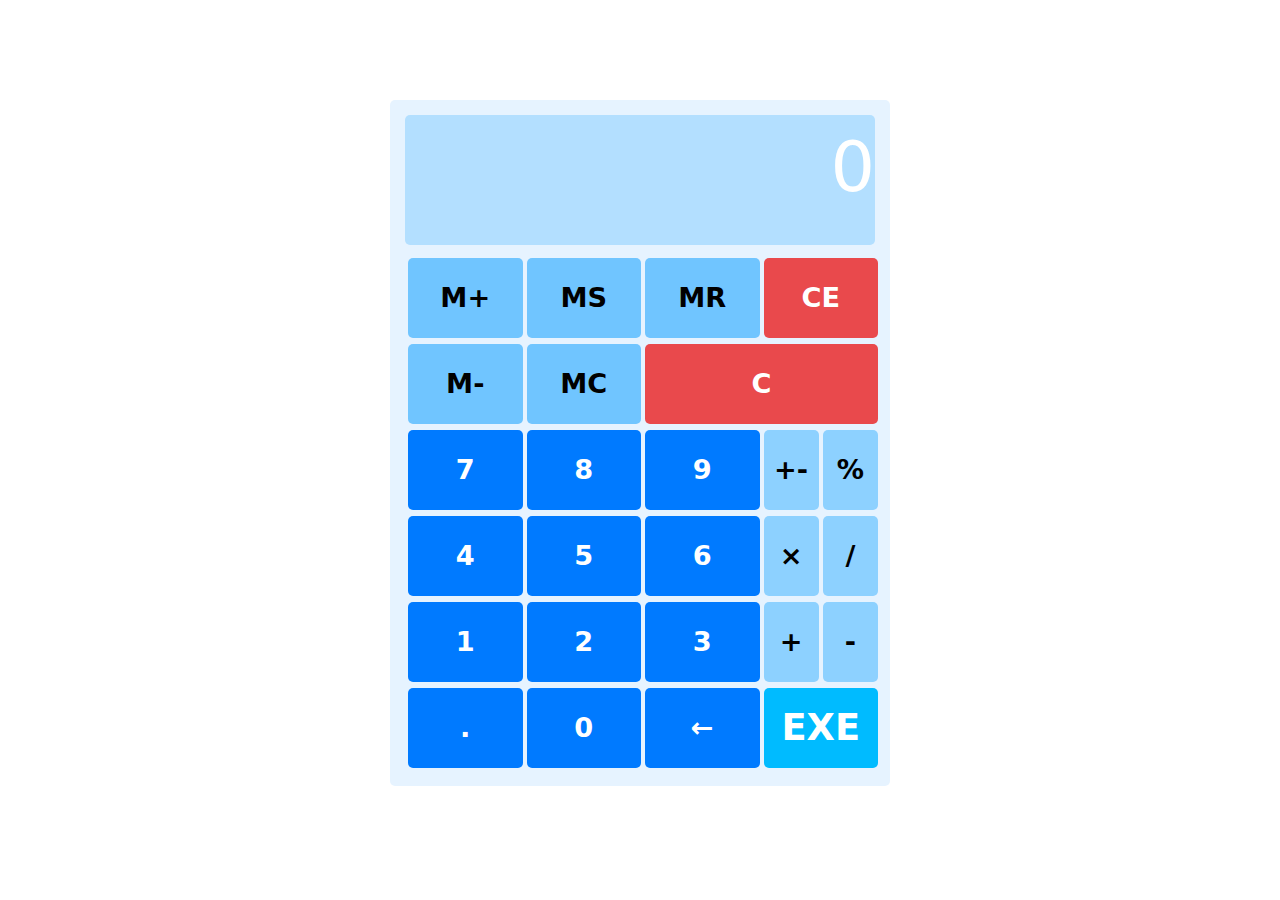
==== index.html @ bbae756f "First commit" ====
<!DOCTYPE html>
<html>
    <head>
        <meta charset="UTF-8" />
        <!-- CSS -->
        <link rel="stylesheet" href="css/style.css" />
        <!-- Bootstrap -->
        <link
            href="https://cdnjs.cloudflare.com/ajax/libs/bootstrap/5.3.2/css/bootstrap.min.css"
            rel="stylesheet"
        />
        <!-- Titre -->
        <title>Calculatrice</title>
        <!-- JS -->
        <script src="js/modele.js" defer></script>
        <script src="js/controleur.js" defer></script>
    </head>
    <body>
        <div class="container">
            <div class="calculatrice">
                <!-- Ecran -->
                <div class="ecran">
                    <p class="affichage" id="screen"></p>
                </div>

                <!-- Boutons mémoire -->
                <div class="row g-1">
                    <div class="col-3">
                        <button class="touche btn-memoire" id="btnMP">
                            M+
                        </button>
                    </div>
                    <div class="col-3">
                        <button class="touche btn-memoire" id="btnMS">
                            MS
                        </button>
                    </div>
                    <div class="col-3">
                        <button class="touche btn-memoire" id="btnMR">
                            MR
                        </button>
                    </div>
                    <div class="col-3">
                        <button class="touche btn-supprimer" id="btnCE">
                            CE
                        </button>
                    </div>
                </div>

                <div class="row g-1">
                    <div class="col-3">
                        <button class="touche btn-memoire" id="btnMM">
                            M-
                        </button>
                    </div>
                    <div class="col-3">
                        <button class="touche btn-memoire" id="btnMC">
                            MC
                        </button>
                    </div>
                    <div class="col-6">
                        <button class="touche btn-supprimer" id="btnC">
                            C
                        </button>
                    </div>
                </div>

                <!-- Boutons chiffres -->
                <div class="row g-1">
                    <div class="col-9">
                        <div class="row g-1">
                            <div class="col-4">
                                <button class="touche btn-chiffre" id="7">
                                    7
                                </button>
                            </div>
                            <div class="col-4">
                                <button class="touche btn-chiffre" id="8">
                                    8
                                </button>
                            </div>
                            <div class="col-4">
                                <button class="touche btn-chiffre" id="9">
                                    9
                                </button>
                            </div>
                        </div>
                        <div class="row g-1">
                            <div class="col-4">
                                <button class="touche btn-chiffre" id="4">
                                    4
                                </button>
                            </div>
                            <div class="col-4">
                                <button class="touche btn-chiffre" id="5">
                                    5
                                </button>
                            </div>
                            <div class="col-4">
                                <button class="touche btn-chiffre" id="6">
                                    6
                                </button>
                            </div>
                        </div>
                        <div class="row g-1">
                            <div class="col-4">
                                <button class="touche btn-chiffre" id="1">
                                    1
                                </button>
                            </div>
                            <div class="col-4">
                                <button class="touche btn-chiffre" id="2">
                                    2
                                </button>
                            </div>
                            <div class="col-4">
                                <button class="touche btn-chiffre" id="3">
                                    3
                                </button>
                            </div>
                        </div>
                        <div class="row g-1">
                            <div class="col-4">
                                <button
                                    class="touche btn-chiffre"
                                    id="btnPoint"
                                >
                                    .
                                </button>
                            </div>
                            <div class="col-4">
                                <button class="touche btn-chiffre" id="0">
                                    0
                                </button>
                            </div>
                            <div class="col-4">
                                <button
                                    class="touche btn-chiffre"
                                    id="btnFleche"
                                >
                                    ←
                                </button>
                            </div>
                        </div>
                    </div>

                    <!-- Boutons opérateurs et changement de présentation pour affichage -->
                    <div class="col-3">
                        <div class="row g-1">
                            <div class="col-6">
                                <button
                                    class="touche btn-operateur"
                                    id="btnPlusMoins"
                                >
                                    +-
                                </button>
                            </div>
                            <div class="col-6">
                                <button
                                    class="touche btn-operateur"
                                    id="btnPourcent"
                                >
                                    %
                                </button>
                            </div>
                        </div>
                        <div class="row g-1">
                            <div class="col-6">
                                <button
                                    class="touche btn-operateur"
                                    id="btnMultiplier"
                                >
                                    ×
                                </button>
                            </div>
                            <div class="col-6">
                                <button
                                    class="touche btn-operateur"
                                    id="btnDiviser"
                                >
                                    /
                                </button>
                            </div>
                        </div>
                        <div class="row g-1">
                            <div class="col-6">
                                <button
                                    class="touche btn-operateur"
                                    id="btnPlus"
                                >
                                    +
                                </button>
                            </div>
                            <div class="col-6">
                                <button
                                    class="touche btn-operateur"
                                    id="btnMoins"
                                >
                                    -
                                </button>
                            </div>
                        </div>

                        <!-- Bouton validation -->
                        <div class="row g-1">
                            <div class="col-12">
                                <button
                                    class="touche btn-validation"
                                    id="btnEXE"
                                >
                                    EXE
                                </button>
                            </div>
                        </div>
                    </div>
                </div>
            </div>
        </div>
    </body>
</html>
---- css/style.css ----
/* Calculatrice */
.calculatrice {
  max-width: 500px;
  margin: 100px auto;
  padding: 15px;
  background-color: #E6F3FF;
  border-radius: 5px;
}

.ecran {
  height: 130px;
  background-color: #B3DFFF;
  border-radius: 5px;
  margin-bottom: 10px;
}

.affichage {
  width: 100%;
  height: 100%;
  color: white;
  text-align: right;
  font-size: 70px;
}

.touche {
  background-color: green;
  border: none;
  border-radius: 5px;
  width: 100%;
  height: 80px;
  margin: 3px;
  font-size: 1.7em;
  font-weight: bold;
}

.btn-supprimer {
  background-color: rgb(234, 0, 0, 0.7);
  color: white;
  transition: ease-in-out 0.2s;
}

.btn-supprimer:hover {
  background-color: rgb(234, 0, 0, 1);
}

.btn-memoire {
  background-color: rgb(61, 177, 255, 0.7);
  transition: ease-in-out 0.2s;
}

.btn-memoire:hover {
  background-color: rgb(61, 177, 255, 1);
}

.btn-operateur {
  background-color: rgb(102, 194, 255, 0.7);
  transition: ease-in-out 0.2s;
}

.btn-operateur:hover {
  background-color: rgb(102, 194, 255, 1);
}

.btn-chiffre {
  background-color: #007AFF;
  color: white;
  transition: ease-in-out 0.2s;
}

.btn-validation {
  background-color: #00BBFF;
  color: white;
  font-size: 2.3em;
}

.btn-validation:hover {
  background-color: #00b14a;
  color: white;
  transition: ease-in-out 0.2s;
}
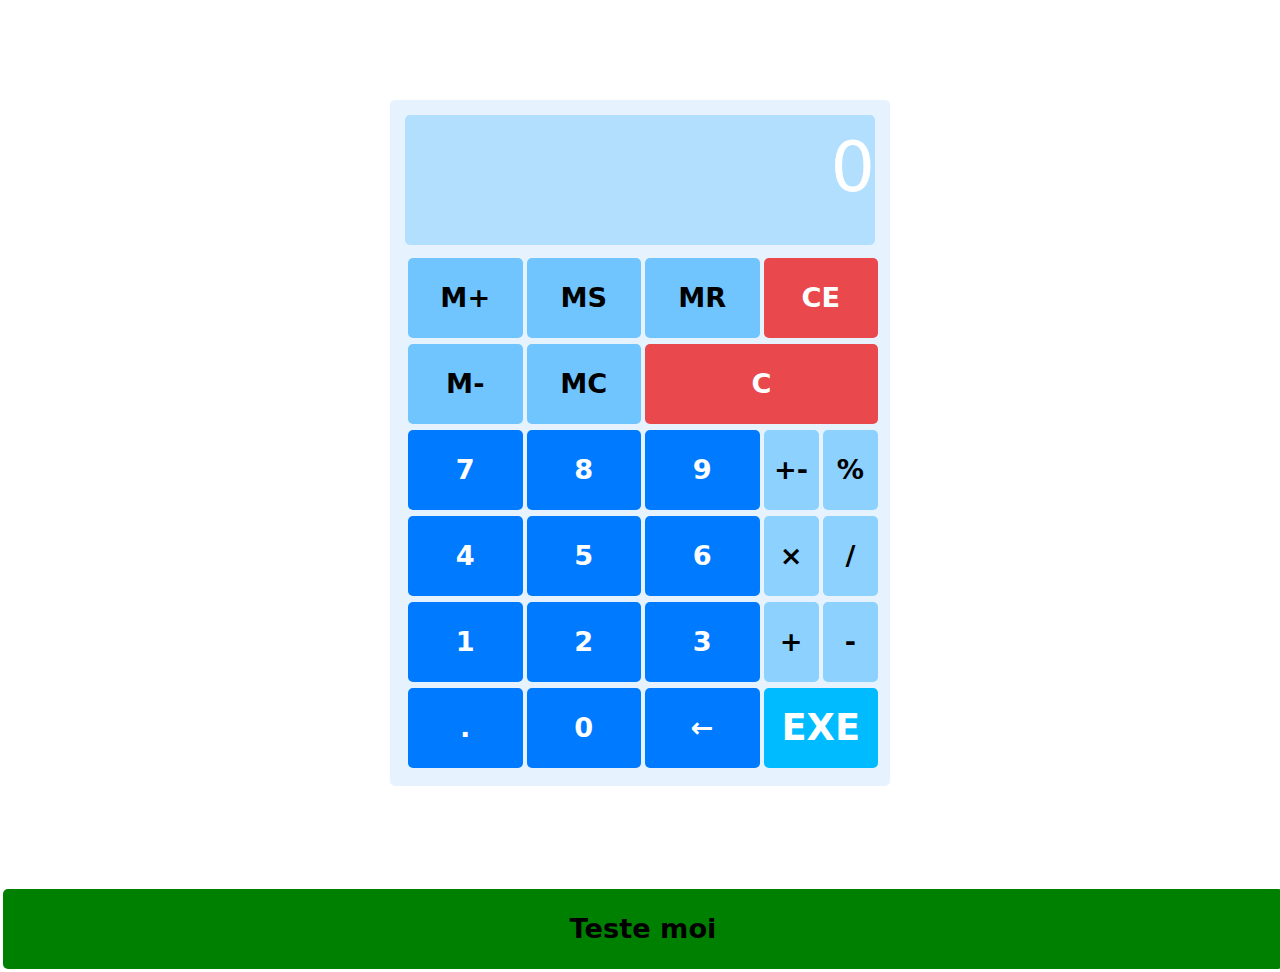
==== commit 02953b88: "Ajout de la fonction de pourcentage" ====
--- a/index.html
+++ b/index.html
@@ -1,220 +1,197 @@
-<!DOCTYPE html>
-<html>
-    <head>
-        <meta charset="UTF-8" />
-        <!-- CSS -->
-        <link rel="stylesheet" href="css/style.css" />
-        <!-- Bootstrap -->
-        <link
-            href="https://cdnjs.cloudflare.com/ajax/libs/bootstrap/5.3.2/css/bootstrap.min.css"
-            rel="stylesheet"
-        />
-        <!-- Titre -->
-        <title>Calculatrice</title>
-        <!-- JS -->
-        <script src="js/modele.js" defer></script>
-        <script src="js/controleur.js" defer></script>
-    </head>
-    <body>
-        <div class="container">
-            <div class="calculatrice">
-                <!-- Ecran -->
-                <div class="ecran">
-                    <p class="affichage" id="screen"></p>
-                </div>
-
-                <!-- Boutons mémoire -->
-                <div class="row g-1">
-                    <div class="col-3">
-                        <button class="touche btn-memoire" id="btnMP">
-                            M+
-                        </button>
-                    </div>
-                    <div class="col-3">
-                        <button class="touche btn-memoire" id="btnMS">
-                            MS
-                        </button>
-                    </div>
-                    <div class="col-3">
-                        <button class="touche btn-memoire" id="btnMR">
-                            MR
-                        </button>
-                    </div>
-                    <div class="col-3">
-                        <button class="touche btn-supprimer" id="btnCE">
-                            CE
-                        </button>
-                    </div>
-                </div>
-
-                <div class="row g-1">
-                    <div class="col-3">
-                        <button class="touche btn-memoire" id="btnMM">
-                            M-
-                        </button>
-                    </div>
-                    <div class="col-3">
-                        <button class="touche btn-memoire" id="btnMC">
-                            MC
-                        </button>
-                    </div>
-                    <div class="col-6">
-                        <button class="touche btn-supprimer" id="btnC">
-                            C
-                        </button>
-                    </div>
-                </div>
-
-                <!-- Boutons chiffres -->
-                <div class="row g-1">
-                    <div class="col-9">
-                        <div class="row g-1">
-                            <div class="col-4">
-                                <button class="touche btn-chiffre" id="7">
-                                    7
-                                </button>
-                            </div>
-                            <div class="col-4">
-                                <button class="touche btn-chiffre" id="8">
-                                    8
-                                </button>
-                            </div>
-                            <div class="col-4">
-                                <button class="touche btn-chiffre" id="9">
-                                    9
-                                </button>
-                            </div>
-                        </div>
-                        <div class="row g-1">
-                            <div class="col-4">
-                                <button class="touche btn-chiffre" id="4">
-                                    4
-                                </button>
-                            </div>
-                            <div class="col-4">
-                                <button class="touche btn-chiffre" id="5">
-                                    5
-                                </button>
-                            </div>
-                            <div class="col-4">
-                                <button class="touche btn-chiffre" id="6">
-                                    6
-                                </button>
-                            </div>
-                        </div>
-                        <div class="row g-1">
-                            <div class="col-4">
-                                <button class="touche btn-chiffre" id="1">
-                                    1
-                                </button>
-                            </div>
-                            <div class="col-4">
-                                <button class="touche btn-chiffre" id="2">
-                                    2
-                                </button>
-                            </div>
-                            <div class="col-4">
-                                <button class="touche btn-chiffre" id="3">
-                                    3
-                                </button>
-                            </div>
-                        </div>
-                        <div class="row g-1">
-                            <div class="col-4">
-                                <button
-                                    class="touche btn-chiffre"
-                                    id="btnPoint"
-                                >
-                                    .
-                                </button>
-                            </div>
-                            <div class="col-4">
-                                <button class="touche btn-chiffre" id="0">
-                                    0
-                                </button>
-                            </div>
-                            <div class="col-4">
-                                <button
-                                    class="touche btn-chiffre"
-                                    id="btnFleche"
-                                >
-                                    ←
-                                </button>
-                            </div>
-                        </div>
-                    </div>
-
-                    <!-- Boutons opérateurs et changement de présentation pour affichage -->
-                    <div class="col-3">
-                        <div class="row g-1">
-                            <div class="col-6">
-                                <button
-                                    class="touche btn-operateur"
-                                    id="btnPlusMoins"
-                                >
-                                    +-
-                                </button>
-                            </div>
-                            <div class="col-6">
-                                <button
-                                    class="touche btn-operateur"
-                                    id="btnPourcent"
-                                >
-                                    %
-                                </button>
-                            </div>
-                        </div>
-                        <div class="row g-1">
-                            <div class="col-6">
-                                <button
-                                    class="touche btn-operateur"
-                                    id="btnMultiplier"
-                                >
-                                    ×
-                                </button>
-                            </div>
-                            <div class="col-6">
-                                <button
-                                    class="touche btn-operateur"
-                                    id="btnDiviser"
-                                >
-                                    /
-                                </button>
-                            </div>
-                        </div>
-                        <div class="row g-1">
-                            <div class="col-6">
-                                <button
-                                    class="touche btn-operateur"
-                                    id="btnPlus"
-                                >
-                                    +
-                                </button>
-                            </div>
-                            <div class="col-6">
-                                <button
-                                    class="touche btn-operateur"
-                                    id="btnMoins"
-                                >
-                                    -
-                                </button>
-                            </div>
-                        </div>
-
-                        <!-- Bouton validation -->
-                        <div class="row g-1">
-                            <div class="col-12">
-                                <button
-                                    class="touche btn-validation"
-                                    id="btnEXE"
-                                >
-                                    EXE
-                                </button>
-                            </div>
-                        </div>
-                    </div>
-                </div>
-            </div>
-        </div>
-    </body>
-</html>
+<!DOCTYPE html>
+<html>
+
+<head>
+    <meta charset="UTF-8" />
+    <!-- CSS -->
+    <link rel="stylesheet" href="css/style.css" />
+    <!-- Bootstrap -->
+    <link href="https://cdnjs.cloudflare.com/ajax/libs/bootstrap/5.3.2/css/bootstrap.min.css" rel="stylesheet" />
+    <!-- <link rel="stylesheet" href="bootstrap-4.5.2-dist/css/bootstrap.css"> -->
+    <!-- Titre -->
+    <title>Calculatrice</title>
+    <!-- JS -->
+    <script src="js/modele.js" defer></script>
+    <script src="js/controleur.js" defer></script>
+</head>
+
+<body>
+    <div class="container">
+        <div class="calculatrice">
+            <!-- Ecran -->
+            <div class="ecran">
+                <p class="affichage" id="screen"></p>
+            </div>
+
+            <!-- Boutons mémoire -->
+            <div class="row g-1">
+                <div class="col-3">
+                    <button class="touche btn-memoire" id="btnMP">
+                        M+
+                    </button>
+                </div>
+                <div class="col-3">
+                    <button class="touche btn-memoire" id="btnMS">
+                        MS
+                    </button>
+                </div>
+                <div class="col-3">
+                    <button class="touche btn-memoire" id="btnMR">
+                        MR
+                    </button>
+                </div>
+                <div class="col-3">
+                    <button class="touche btn-supprimer" id="btnCE">
+                        CE
+                    </button>
+                </div>
+            </div>
+
+            <div class="row g-1">
+                <div class="col-3">
+                    <button class="touche btn-memoire" id="btnMM">
+                        M-
+                    </button>
+                </div>
+                <div class="col-3">
+                    <button class="touche btn-memoire" id="btnMC">
+                        MC
+                    </button>
+                </div>
+                <div class="col-6">
+                    <button class="touche btn-supprimer" id="btnC">
+                        C
+                    </button>
+                </div>
+            </div>
+
+            <!-- Boutons chiffres -->
+            <div class="row g-1">
+                <div class="col-9">
+                    <div class="row g-1">
+                        <div class="col-4">
+                            <button class="touche btn-chiffre" id="7">
+                                7
+                            </button>
+                        </div>
+                        <div class="col-4">
+                            <button class="touche btn-chiffre" id="8">
+                                8
+                            </button>
+                        </div>
+                        <div class="col-4">
+                            <button class="touche btn-chiffre" id="9">
+                                9
+                            </button>
+                        </div>
+                    </div>
+                    <div class="row g-1">
+                        <div class="col-4">
+                            <button class="touche btn-chiffre" id="4">
+                                4
+                            </button>
+                        </div>
+                        <div class="col-4">
+                            <button class="touche btn-chiffre" id="5">
+                                5
+                            </button>
+                        </div>
+                        <div class="col-4">
+                            <button class="touche btn-chiffre" id="6">
+                                6
+                            </button>
+                        </div>
+                    </div>
+                    <div class="row g-1">
+                        <div class="col-4">
+                            <button class="touche btn-chiffre" id="1">
+                                1
+                            </button>
+                        </div>
+                        <div class="col-4">
+                            <button class="touche btn-chiffre" id="2">
+                                2
+                            </button>
+                        </div>
+                        <div class="col-4">
+                            <button class="touche btn-chiffre" id="3">
+                                3
+                            </button>
+                        </div>
+                    </div>
+                    <div class="row g-1">
+                        <div class="col-4">
+                            <button class="touche btn-chiffre" id="btnPoint">
+                                .
+                            </button>
+                        </div>
+                        <div class="col-4">
+                            <button class="touche btn-chiffre" id="0">
+                                0
+                            </button>
+                        </div>
+                        <div class="col-4">
+                            <button class="touche btn-chiffre" id="btnFleche">
+                                ←
+                            </button>
+                        </div>
+                    </div>
+                </div>
+
+                <!-- Boutons opérateurs et changement de présentation pour affichage -->
+                <div class="col-3">
+                    <div class="row g-1">
+                        <div class="col-6">
+                            <button class="touche btn-operateur" id="btnPlusMoins">
+                                +-
+                            </button>
+                        </div>
+                        <div class="col-6">
+                            <button class="touche btn-operateur" id="btnPourcent">
+                                %
+                            </button>
+                        </div>
+                    </div>
+                    <div class="row g-1">
+                        <div class="col-6">
+                            <button class="touche btn-operateur" id="btnMultiplier">
+                                ×
+                            </button>
+                        </div>
+                        <div class="col-6">
+                            <button class="touche btn-operateur" id="btnDiviser">
+                                /
+                            </button>
+                        </div>
+                    </div>
+                    <div class="row g-1">
+                        <div class="col-6">
+                            <button class="touche btn-operateur" id="btnPlus">
+                                +
+                            </button>
+                        </div>
+                        <div class="col-6">
+                            <button class="touche btn-operateur" id="btnMoins">
+                                -
+                            </button>
+                        </div>
+                    </div>
+
+                    <!-- Bouton validation -->
+                    <div class="row g-1">
+                        <div class="col-12">
+                            <button class="touche btn-validation" id="btnEXE">
+                                EXE
+                            </button>
+                        </div>
+                    </div>
+                </div>
+            </div>
+        </div>
+    </div>
+    <button id="test" class="touche">
+        Teste moi
+    </button>
+</body>
+
+</html>--- a/css/style.css
+++ b/css/style.css
@@ -1,80 +1,80 @@
-/* Calculatrice */
-.calculatrice {
-  max-width: 500px;
-  margin: 100px auto;
-  padding: 15px;
-  background-color: #E6F3FF;
-  border-radius: 5px;
-}
-
-.ecran {
-  height: 130px;
-  background-color: #B3DFFF;
-  border-radius: 5px;
-  margin-bottom: 10px;
-}
-
-.affichage {
-  width: 100%;
-  height: 100%;
-  color: white;
-  text-align: right;
-  font-size: 70px;
-}
-
-.touche {
-  background-color: green;
-  border: none;
-  border-radius: 5px;
-  width: 100%;
-  height: 80px;
-  margin: 3px;
-  font-size: 1.7em;
-  font-weight: bold;
-}
-
-.btn-supprimer {
-  background-color: rgb(234, 0, 0, 0.7);
-  color: white;
-  transition: ease-in-out 0.2s;
-}
-
-.btn-supprimer:hover {
-  background-color: rgb(234, 0, 0, 1);
-}
-
-.btn-memoire {
-  background-color: rgb(61, 177, 255, 0.7);
-  transition: ease-in-out 0.2s;
-}
-
-.btn-memoire:hover {
-  background-color: rgb(61, 177, 255, 1);
-}
-
-.btn-operateur {
-  background-color: rgb(102, 194, 255, 0.7);
-  transition: ease-in-out 0.2s;
-}
-
-.btn-operateur:hover {
-  background-color: rgb(102, 194, 255, 1);
-}
-
-.btn-chiffre {
-  background-color: #007AFF;
-  color: white;
-  transition: ease-in-out 0.2s;
-}
-
-.btn-validation {
-  background-color: #00BBFF;
-  color: white;
-  font-size: 2.3em;
-}
-
-.btn-validation:hover {
-  background-color: #00b14a;
-  color: white;
-  transition: ease-in-out 0.2s;
+/* Calculatrice */
+.calculatrice {
+  max-width: 500px;
+  margin: 100px auto;
+  padding: 15px;
+  background-color: #E6F3FF;
+  border-radius: 5px;
+}
+
+.ecran {
+  height: 130px;
+  background-color: #B3DFFF;
+  border-radius: 5px;
+  margin-bottom: 10px;
+}
+
+.affichage {
+  width: 100%;
+  height: 100%;
+  color: white;
+  text-align: right;
+  font-size: 70px;
+}
+
+.touche {
+  background-color: green;
+  border: none;
+  border-radius: 5px;
+  width: 100%;
+  height: 80px;
+  margin: 3px;
+  font-size: 1.7em;
+  font-weight: bold;
+}
+
+.btn-supprimer {
+  background-color: rgb(234, 0, 0, 0.7);
+  color: white;
+  transition: ease-in-out 0.2s;
+}
+
+.btn-supprimer:hover {
+  background-color: rgb(234, 0, 0, 1);
+}
+
+.btn-memoire {
+  background-color: rgb(61, 177, 255, 0.7);
+  transition: ease-in-out 0.2s;
+}
+
+.btn-memoire:hover {
+  background-color: rgb(61, 177, 255, 1);
+}
+
+.btn-operateur {
+  background-color: rgb(102, 194, 255, 0.7);
+  transition: ease-in-out 0.2s;
+}
+
+.btn-operateur:hover {
+  background-color: rgb(102, 194, 255, 1);
+}
+
+.btn-chiffre {
+  background-color: #007AFF;
+  color: white;
+  transition: ease-in-out 0.2s;
+}
+
+.btn-validation {
+  background-color: #00BBFF;
+  color: white;
+  font-size: 2.3em;
+}
+
+.btn-validation:hover {
+  background-color: #00b14a;
+  color: white;
+  transition: ease-in-out 0.2s;
 }